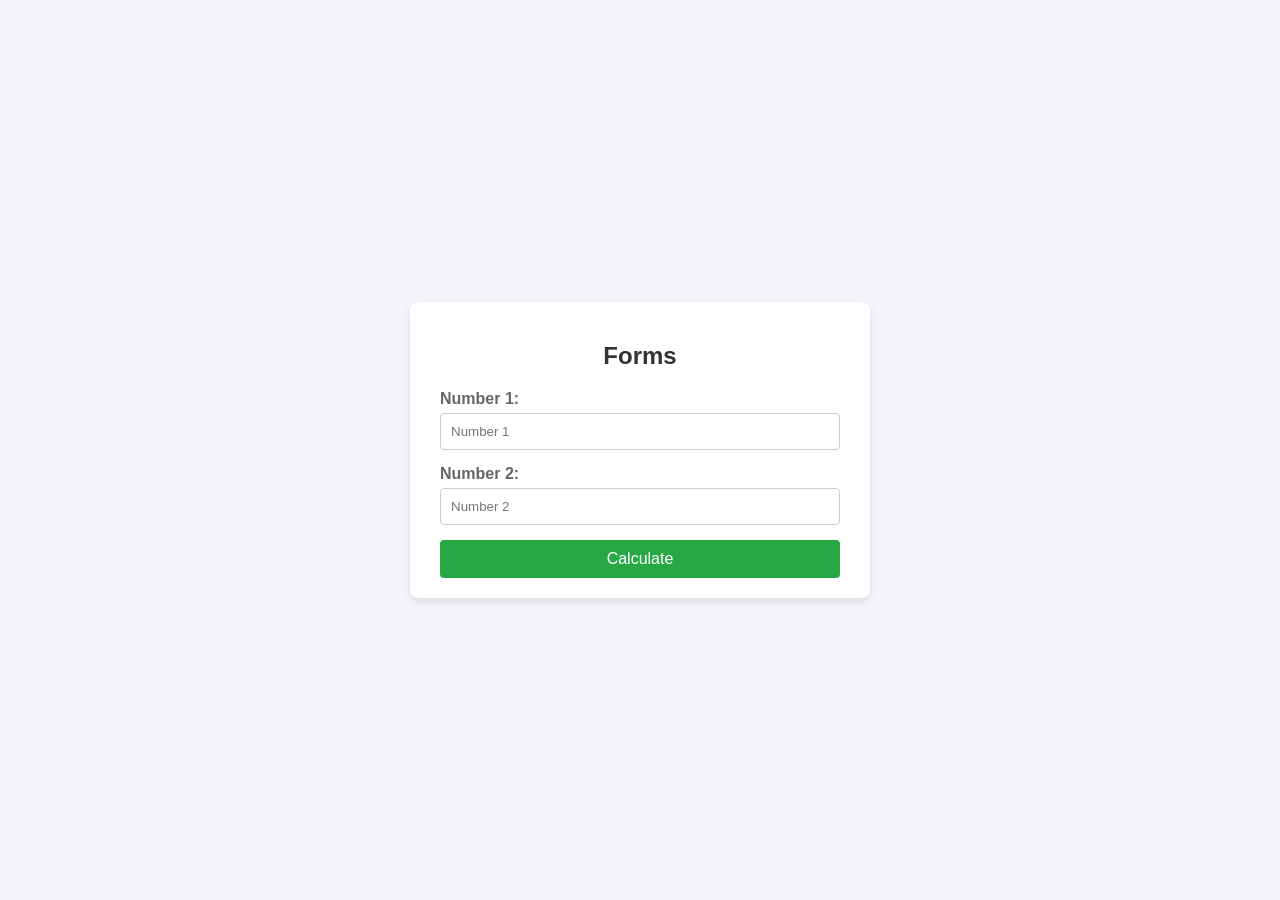
==== app/templates/index.html @ 755646ee "Start Project - v1.0" ====
<!DOCTYPE html>
<html lang="pt-br">
<head>
    <meta charset="UTF-8">
    <meta name="viewport" content="width=device-width, initial-scale=1.0">
    <link rel="stylesheet" href="../static/css/style.css">
    <title>Home Page</title>
</head>
<body>


    <div class="form-container">
        <h2>Forms</h2>
        
        <form action="/sum" method="POST">
            
            <div class="form-group">
                <label for="base_salary_1">Number 1:</label>
                <input type="number" id="nome" name="base_salary_1" placeholder="Number 1" required>
            </div>

            <div class="form-group">
                <label for="base_salary_2">Number 2:</label>
                <input type="number" id="nome" name="base_salary_2" placeholder="Number 2" required>
            </div>

            <!-- <div class="form-group">
                <label for="email">E-mail:</label>
                <input type="email" id="email" name="email" placeholder="exemplo@email.com" required>
            </div>

            <div class="form-group">
                <label for="assunto">Assunto:</label>
                <select id="assunto" name="assunto" required>
                    <option value="" disabled selected>Escolha uma opção</option>
                    <option value="duvida">Dúvida</option>
                    <option value="suporte">Suporte Técnico</option>
                    <option value="sugestao">Sugestão</option>
                </select>
            </div> -->

            <!-- <div class="form-group">
                <label>Preferência de Contato:</label>
                <div class="radio-group">
                    <input type="radio" id="contato_email" name="preferencia" value="email" checked>
                    <label for="contato_email">E-mail</label>
                    
                    <input type="radio" id="contato_telefone" name="preferencia" value="telefone">
                    <label for="contato_telefone">Telefone</label>
                </div>
            </div> -->

            <!-- <div class="form-group">
                <label for="mensagem">Mensagem:</label>
                <textarea id="mensagem" name="mensagem" placeholder="Escreva sua mensagem aqui..." required></textarea>
            </div>

            <div class="form-group checkbox-group">
                <input type="checkbox" id="termos" name="termos" required>
                <label for="termos">Concordo com os termos e condições.</label>
            </div> -->

            <button type="submit">Calculate</button>

        </form>
    </div>


</body>
</html>
---- app/static/css/style.css ----
body {
    font-family: Arial, sans-serif;
    background-color: #f4f4f9;
    display: flex;
    justify-content: center;
    align-items: center;
    height: 100vh;
    margin: 0;
}
.form-container {
    background-color: #ffffff;
    padding: 20px 30px;
    border-radius: 8px;
    box-shadow: 0 4px 8px rgba(0, 0, 0, 0.1);
    width: 100%;
    max-width: 400px;
}
h2 {
    text-align: center;
    color: #333;
}
.form-group {
    margin-bottom: 15px;
}
label {
    display: block;
    margin-bottom: 5px;
    color: #666;
    font-weight: bold;
}
input[type="text"],
input[type="email"],
input[type="number"],
select,
textarea {
    width: 100%;
    padding: 10px;
    border: 1px solid #ccc;
    border-radius: 4px;
    box-sizing: border-box; /* Garante que o padding não aumente a largura */
}
textarea {
    resize: vertical;
    height: 80px;
}
.radio-group, .checkbox-group {
    display: flex;
    align-items: center;
    gap: 10px;
}
.radio-group label, .checkbox-group label {
    font-weight: normal;
    margin-bottom: 0;
}
button {
    width: 100%;
    padding: 10px;
    background-color: #28a745;
    color: white;
    border: none;
    border-radius: 4px;
    font-size: 16px;
    cursor: pointer;
    transition: background-color 0.3s;
}
button:hover {
    background-color: #218838;
}
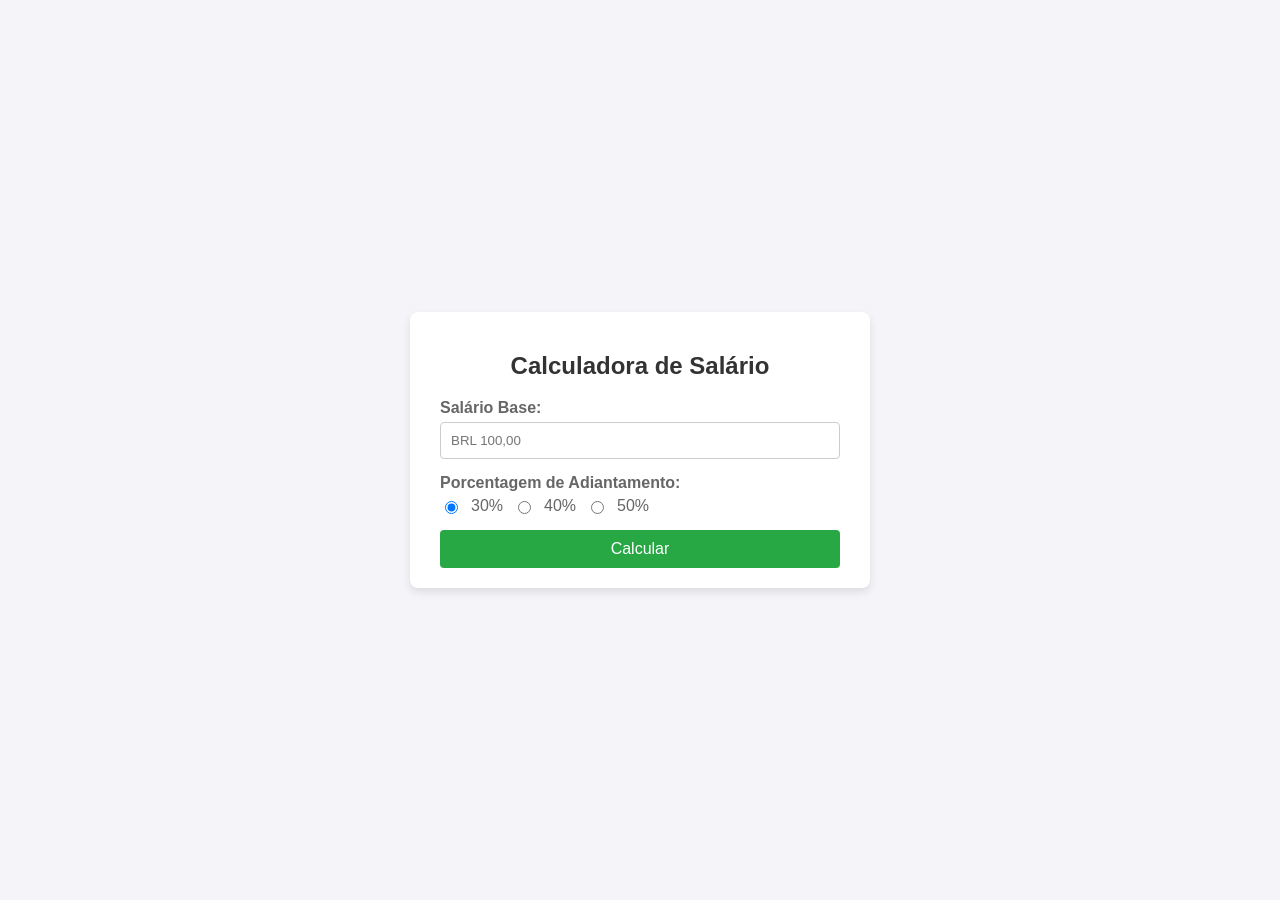
==== commit e8b0b8d8: "v1.0 - Feature to calculate advance payment percentage created" ====
--- a/app/templates/index.html
+++ b/app/templates/index.html
@@ -3,68 +3,45 @@
 <head>
     <meta charset="UTF-8">
     <meta name="viewport" content="width=device-width, initial-scale=1.0">
+    <link rel="shortcut icon" href="../static/images/favicon.png" type="image/x-icon">
     <link rel="stylesheet" href="../static/css/style.css">
-    <title>Home Page</title>
+    <title>Calculadora de Salário</title>
+    <script src="../static/js/cleave.min.js"></script>
 </head>
 <body>
+    <div class="form-container">
+        <h2>Calculadora de Salário</h2>
+        <form id="input-form" action="/calculate" method="POST" target="_blank">
+            <div class="form-group">
+                <label for="base_salary">Salário Base:</label>
+                <input type="text" inputmode="numeric" id="base_salary" name="base_salary" placeholder="BRL 100,00" required>
+            </div>
+            <div class="form-group">
+                <label>Porcentagem de Adiantamento:</label>
+                <div class="radio-group">
+                    <input type="radio" id="percentage_30" name="percentage_advance" value="30" checked>
+                    <label for="percentage_30">30%</label>
+                    
+                    <input type="radio" id="percentage_40" name="percentage_advance" value="40">
+                    <label for="percentage_40">40%</label>
 
-
-    <div class="form-container">
-        <h2>Forms</h2>
-        
-        <form action="/sum" method="POST">
-            
-            <div class="form-group">
-                <label for="base_salary_1">Number 1:</label>
-                <input type="number" id="nome" name="base_salary_1" placeholder="Number 1" required>
+                    <input type="radio" id="percentage_50" name="percentage_advance" value="50">
+                    <label for="percentage_50">50%</label>
+                </div>
             </div>
-
-            <div class="form-group">
-                <label for="base_salary_2">Number 2:</label>
-                <input type="number" id="nome" name="base_salary_2" placeholder="Number 2" required>
-            </div>
-
-            <!-- <div class="form-group">
-                <label for="email">E-mail:</label>
-                <input type="email" id="email" name="email" placeholder="exemplo@email.com" required>
-            </div>
-
-            <div class="form-group">
-                <label for="assunto">Assunto:</label>
-                <select id="assunto" name="assunto" required>
-                    <option value="" disabled selected>Escolha uma opção</option>
-                    <option value="duvida">Dúvida</option>
-                    <option value="suporte">Suporte Técnico</option>
-                    <option value="sugestao">Sugestão</option>
-                </select>
-            </div> -->
-
-            <!-- <div class="form-group">
-                <label>Preferência de Contato:</label>
-                <div class="radio-group">
-                    <input type="radio" id="contato_email" name="preferencia" value="email" checked>
-                    <label for="contato_email">E-mail</label>
-                    
-                    <input type="radio" id="contato_telefone" name="preferencia" value="telefone">
-                    <label for="contato_telefone">Telefone</label>
-                </div>
-            </div> -->
-
-            <!-- <div class="form-group">
-                <label for="mensagem">Mensagem:</label>
-                <textarea id="mensagem" name="mensagem" placeholder="Escreva sua mensagem aqui..." required></textarea>
-            </div>
-
-            <div class="form-group checkbox-group">
-                <input type="checkbox" id="termos" name="termos" required>
-                <label for="termos">Concordo com os termos e condições.</label>
-            </div> -->
-
-            <button type="submit">Calculate</button>
-
+            <button type="submit">Calcular</button>
         </form>
     </div>
+    <script>
+        const baseSalaryInput = document.getElementById('base_salary');
 
-
+        const cleaveCurrency = new Cleave(baseSalaryInput, {
+            numeral: true,
+            numeralThousandsGroupStyle: 'thousand',
+            numeralDecimalMark: ',', 
+            delimiter: '.',          
+            rawValueTrimPrefix: true 
+        });
+    </script>
 </body>
 </html>
--- a/app/static/css/style.css
+++ b/app/static/css/style.css
@@ -37,7 +37,7 @@
     padding: 10px;
     border: 1px solid #ccc;
     border-radius: 4px;
-    box-sizing: border-box; /* Garante que o padding não aumente a largura */
+    box-sizing: border-box;
 }
 textarea {
     resize: vertical;
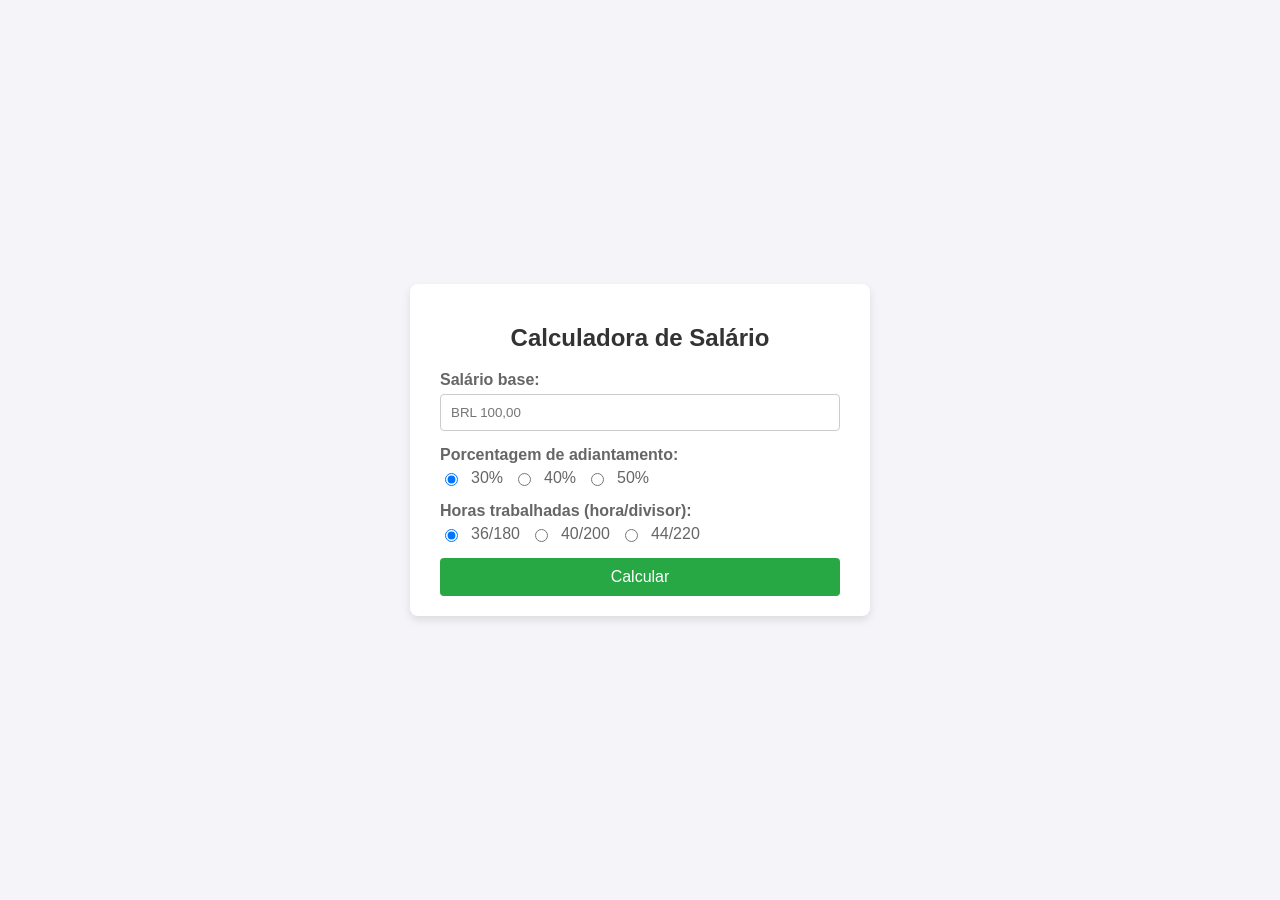
==== commit 64473ec3: "v1.0 - Feature to calculate values of hours worked per hour and minute was created" ====
--- a/app/templates/index.html
+++ b/app/templates/index.html
@@ -13,11 +13,11 @@
         <h2>Calculadora de Salário</h2>
         <form id="input-form" action="/calculate" method="POST" target="_blank">
             <div class="form-group">
-                <label for="base_salary">Salário Base:</label>
+                <label for="base_salary">Salário base:</label>
                 <input type="text" inputmode="numeric" id="base_salary" name="base_salary" placeholder="BRL 100,00" required>
             </div>
             <div class="form-group">
-                <label>Porcentagem de Adiantamento:</label>
+                <label>Porcentagem de adiantamento:</label>
                 <div class="radio-group">
                     <input type="radio" id="percentage_30" name="percentage_advance" value="30" checked>
                     <label for="percentage_30">30%</label>
@@ -27,6 +27,19 @@
 
                     <input type="radio" id="percentage_50" name="percentage_advance" value="50">
                     <label for="percentage_50">50%</label>
+                </div>
+            </div>
+            <div class="form-group">
+                <label>Horas trabalhadas (hora/divisor):</label>
+                <div class="radio-group">
+                    <input type="radio" id="hours_36" name="hours_worked_per_week" value="36" checked>
+                    <label for="hours_36">36/180</label>
+                    
+                    <input type="radio" id="hours_40" name="hours_worked_per_week" value="40">
+                    <label for="hours_40">40/200</label>
+
+                    <input type="radio" id="hours_44" name="hours_worked_per_week" value="44">
+                    <label for="hours_44">44/220</label>
                 </div>
             </div>
             <button type="submit">Calcular</button>
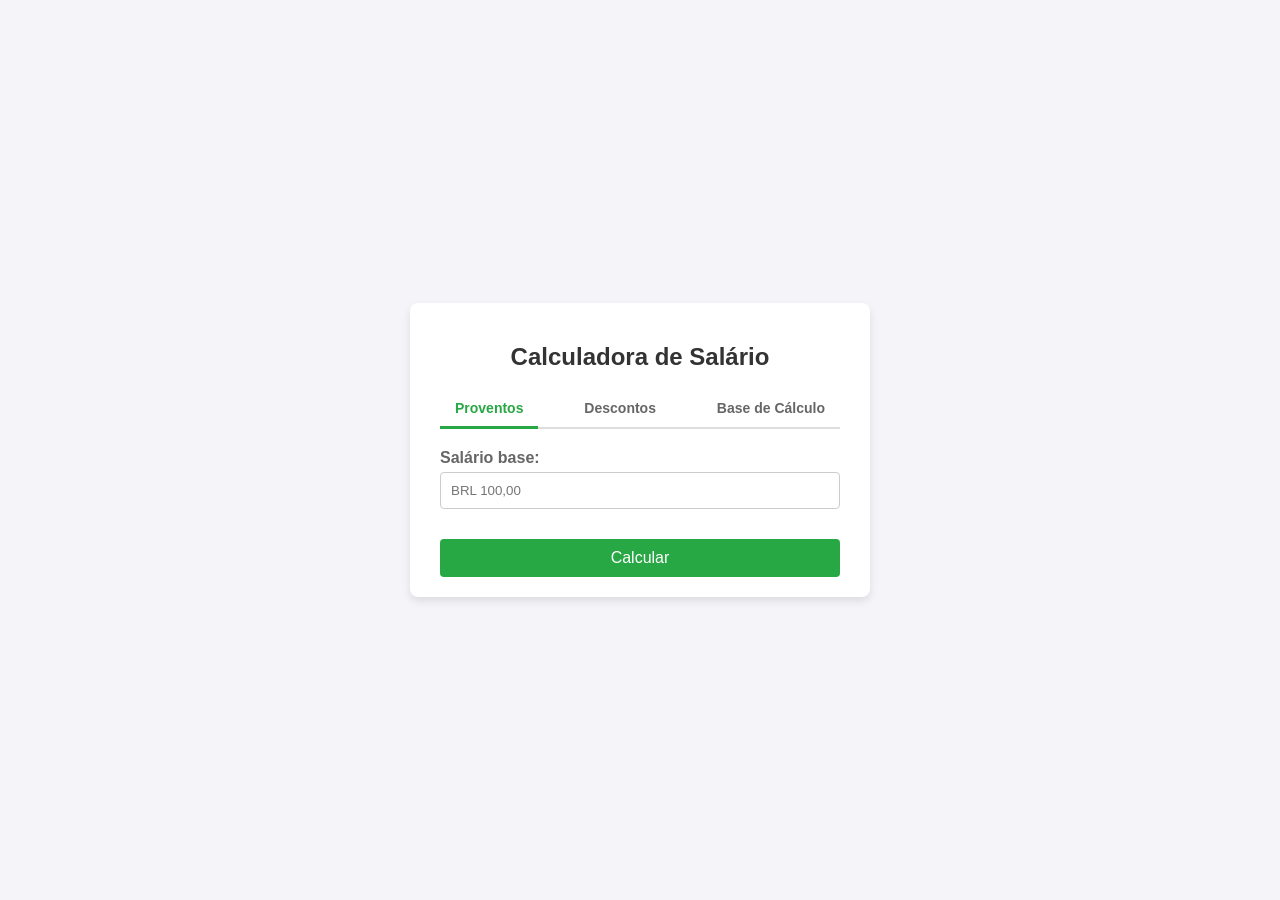
==== commit 3ecee8c7: "v1.0 - The front-end design was modified, creating three tabs that are earnings, discounts and calcu" ====
--- a/app/templates/index.html
+++ b/app/templates/index.html
@@ -11,43 +11,61 @@
 <body>
     <div class="form-container">
         <h2>Calculadora de Salário</h2>
+
+        <div class="tabs">
+            <button type="button" class="tab-btn active" onclick="openTab(event, 'earnings')">Proventos</button>
+            <button type="button" class="tab-btn" onclick="openTab(event, 'discounts')">Descontos</button>
+            <button type="button" class="tab-btn" onclick="openTab(event, 'calculation_base')">Base de Cálculo</button>
+        </div>
+
         <form id="input-form" action="/calculate" method="POST" target="_blank">
-            <div class="form-group">
-                <label for="base_salary">Salário base:</label>
-                <input type="text" inputmode="numeric" id="base_salary" name="base_salary" placeholder="BRL 100,00" required>
-            </div>
-            <div class="form-group">
-                <label>Porcentagem de adiantamento:</label>
-                <div class="radio-group">
-                    <input type="radio" id="percentage_30" name="percentage_advance" value="30" checked>
-                    <label for="percentage_30">30%</label>
-                    
-                    <input type="radio" id="percentage_40" name="percentage_advance" value="40">
-                    <label for="percentage_40">40%</label>
-
-                    <input type="radio" id="percentage_50" name="percentage_advance" value="50">
-                    <label for="percentage_50">50%</label>
+            
+            <div id="earnings" class="tab-content active">
+                <div class="form-group">
+                    <label for="base_salary">Salário base:</label>
+                    <input type="text" inputmode="numeric" id="base_salary" name="base_salary" placeholder="BRL 100,00" required>
                 </div>
             </div>
-            <div class="form-group">
-                <label>Horas trabalhadas (hora/divisor):</label>
-                <div class="radio-group">
-                    <input type="radio" id="hours_36" name="hours_worked_per_week" value="36" checked>
-                    <label for="hours_36">36/180</label>
-                    
-                    <input type="radio" id="hours_40" name="hours_worked_per_week" value="40">
-                    <label for="hours_40">40/200</label>
 
-                    <input type="radio" id="hours_44" name="hours_worked_per_week" value="44">
-                    <label for="hours_44">44/220</label>
+            <div id="discounts" class="tab-content">
+
+            </div>
+
+            <div id="calculation_base" class="tab-content">
+                <div class="form-group">
+                    <label>Porcentagem de adiantamento:</label>
+                    <div class="radio-group">
+                        <input type="radio" id="percentage_30" name="percentage_advance" value="30" checked>
+                        <label for="percentage_30">30%</label>
+                        
+                        <input type="radio" id="percentage_40" name="percentage_advance" value="40">
+                        <label for="percentage_40">40%</label>
+
+                        <input type="radio" id="percentage_50" name="percentage_advance" value="50">
+                        <label for="percentage_50">50%</label>
+                    </div>
+                </div>
+                <div class="form-group">
+                    <label>Horas trabalhadas (hora/divisor):</label>
+                    <div class="radio-group">
+                        <input type="radio" id="hours_36" name="hours_worked_per_week" value="36" checked>
+                        <label for="hours_36">36/180</label>
+                        
+                        <input type="radio" id="hours_40" name="hours_worked_per_week" value="40">
+                        <label for="hours_40">40/200</label>
+
+                        <input type="radio" id="hours_44" name="hours_worked_per_week" value="44">
+                        <label for="hours_44">44/220</label>
+                    </div>
                 </div>
             </div>
-            <button type="submit">Calcular</button>
+
+            <button type="submit" class="submit-btn">Calcular</button>
         </form>
     </div>
+
     <script>
         const baseSalaryInput = document.getElementById('base_salary');
-
         const cleaveCurrency = new Cleave(baseSalaryInput, {
             numeral: true,
             numeralThousandsGroupStyle: 'thousand',
@@ -55,6 +73,21 @@
             delimiter: '.',          
             rawValueTrimPrefix: true 
         });
+
+        function openTab(evt, tabName) {
+            const tabContents = document.querySelectorAll('.tab-content');
+            tabContents.forEach(content => {
+                content.classList.remove('active');
+            });
+
+            const tabBtns = document.querySelectorAll('.tab-btn');
+            tabBtns.forEach(btn => {
+                btn.classList.remove('active');
+            });
+
+            document.getElementById(tabName).classList.add('active');
+            evt.currentTarget.classList.add('active');
+        }
     </script>
 </body>
 </html>
--- a/app/static/css/style.css
+++ b/app/static/css/style.css
@@ -52,7 +52,8 @@
     font-weight: normal;
     margin-bottom: 0;
 }
-button {
+
+.submit-btn {
     width: 100%;
     padding: 10px;
     background-color: #28a745;
@@ -62,7 +63,52 @@
     font-size: 16px;
     cursor: pointer;
     transition: background-color 0.3s;
+    margin-top: 15px; 
 }
-button:hover {
+.submit-btn:hover {
     background-color: #218838;
+}
+
+.tabs {
+    display: flex;
+    justify-content: space-between;
+    margin-bottom: 20px;
+    border-bottom: 2px solid #ddd;
+}
+
+.tab-btn {
+    background-color: transparent;
+    border: none;
+    color: #666;
+    padding: 10px 15px;
+    cursor: pointer;
+    font-size: 14px;
+    font-weight: bold;
+    border-bottom: 3px solid transparent;
+    transition: all 0.3s ease;
+    margin-bottom: -2px; 
+}
+
+.tab-btn:hover {
+    color: #333;
+    background-color: #f9f9f9;
+}
+
+.tab-btn.active {
+    color: #28a745; 
+    border-bottom: 3px solid #28a745;
+}
+
+.tab-content {
+    display: none;
+    animation: fadeIn 0.4s;
+}
+
+.tab-content.active {
+    display: block;
+}
+
+@keyframes fadeIn {
+    from { opacity: 0; transform: translateY(5px); }
+    to { opacity: 1; transform: translateY(0); }
 }
